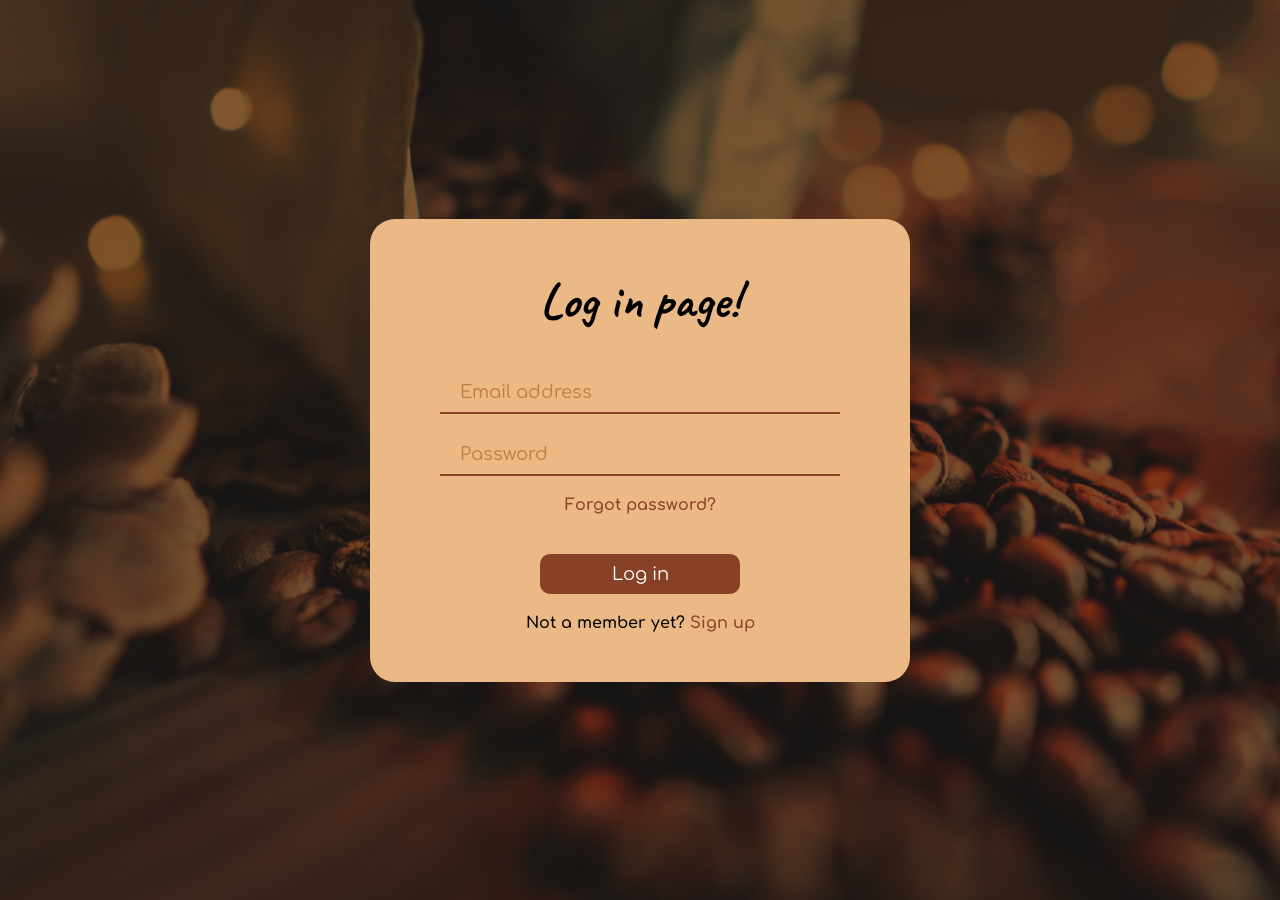
==== html/login.html @ 523de4c6 "Add login and signup pages" ====
<!DOCTYPE html>

<html lang="en">
  <head>
    <meta charset="UTF-8" name="viewport" content="width=device-width, initial-scale=1.0">
    <title>Log in</title>
    <link rel="stylesheet" href="../style/login.css">
    <link rel="preconnect" href="https://fonts.googleapis.com">
    <link rel="preconnect" href="https://fonts.gstatic.com" crossorigin>
    <link rel="stylesheet" href="https://fonts.googleapis.com/css2?family=Caveat:wght@400..700&family=Comfortaa:wght@300..700&display=swap">
  </head>

  <body id="login">
    <div class="container">
      <h1>Log in page!</h1>

      <div class="block">
        <input type="text" class="text" placeholder="Email address">

        <input type="password" class="text" placeholder="Password">

        <a class="link" href="#">Forgot password?</a>
      </div>

      <div class="block">
        <button onclick="location.href='index.html'">Log in</button>

        <span>
          <a>Not a member yet?</a>
          <a class="link" href="signup.html">Sign up</a>
        </span>
      </div>
    </div>
  </body>
</html>
---- style/login.css ----
* {
  font-family: "Comfortaa", sans-serif;
  margin: 0;
  padding: 0;
}

body {
  display: flex;
  align-items: center;
  background-image: url(../images/joe-milne-coffee-unsplash1.jpg);
  height: 100vh;
  background-size: cover;
  background-position: center;
}

.container {
  display: flex;
  flex-direction: column;
  align-items: center;
  justify-content: space-between;
  width: 500px;
  min-width: 500px;
  margin: 0 auto;
  padding: 50px 20px;
  background-color: #EAB985;
  border-radius: 25px;
  resize: vertical;
  gap: 40px;
}

.block {
  display: flex;
  flex-direction: column;
  align-items: center;
  justify-content: space-between;
  width: 500px;
  min-width: 500px;
  gap: 20px;
}

h1 {
  width: 80%;
  font-family: "Caveat", cursive;
  font-weight: 700;
  text-align: center;
  font-size: 50px;
}

input.text {
  width: 80%;
  height: 40px;
  font-size: 18px;
  border: none;
  border-bottom: 2px solid #864127;
  text-indent: 5%;
  background-color: transparent;
  color: #864127;
}

input.text::placeholder {
  color: #be7d47;
}

input.text:focus {
  outline: none !important;
}

button {
  width: 40%;
  height: 40px;
  font-size: 18px;
  border-radius: 10px;
  border-width: 0;
  background-color: #864127;
  color: white;
}

button:hover {
  background-color: #ffe4c4;
  color: #864127;
}

a {
  color: black;
  text-decoration: none;
  font-weight: 600;
}

a.link {
  color: #864127;
  text-decoration: none;
  font-weight: 600;
}

a.link:hover {
  color: #ffe4c4;
}
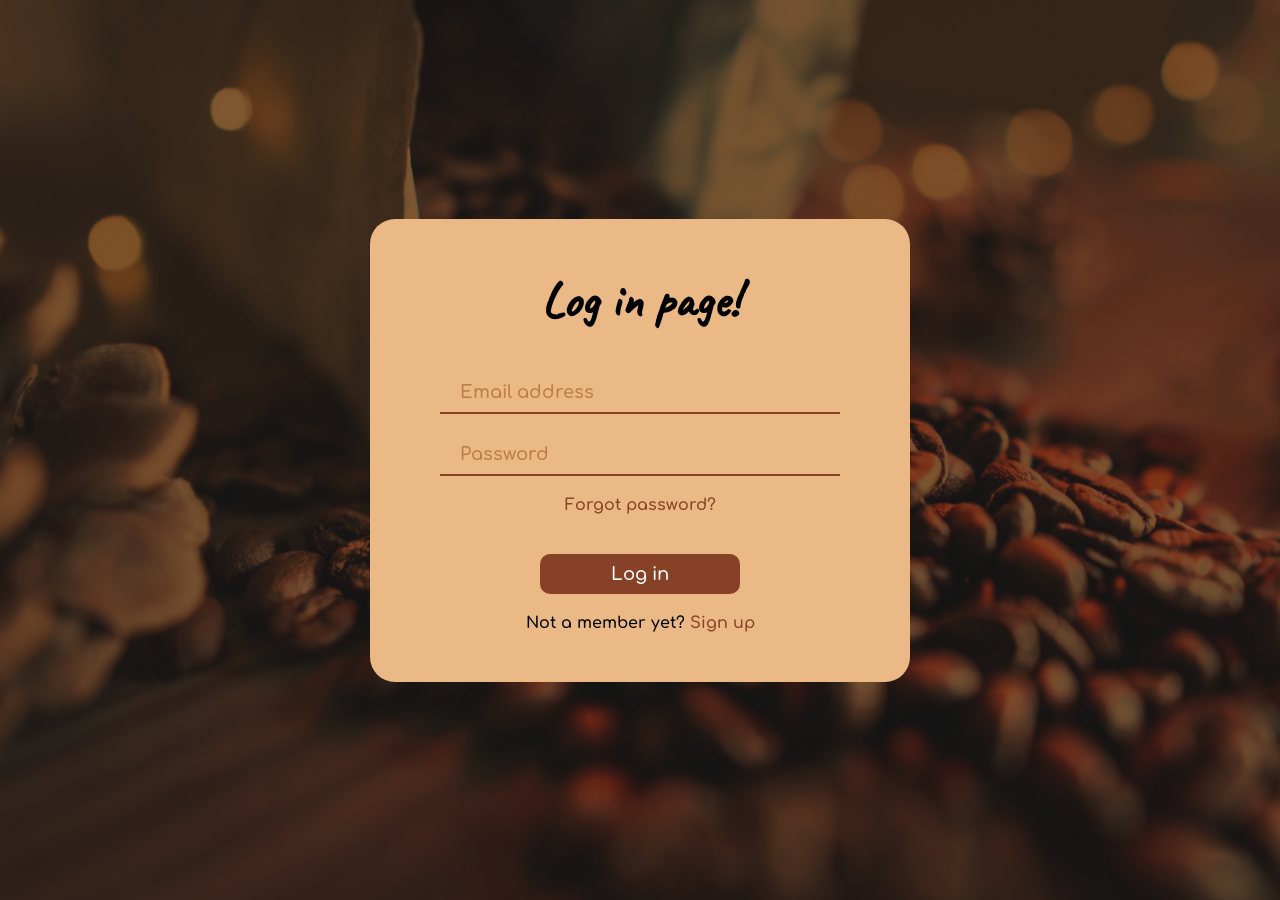
==== commit aaaca7a4: "Add local fonts + minor css fixes" ====
--- a/html/login.html
+++ b/html/login.html
@@ -5,9 +5,9 @@
     <meta charset="UTF-8" name="viewport" content="width=device-width, initial-scale=1.0">
     <title>Log in</title>
     <link rel="stylesheet" href="../style/login.css">
-    <link rel="preconnect" href="https://fonts.googleapis.com">
+    <!--link rel="preconnect" href="https://fonts.googleapis.com">
     <link rel="preconnect" href="https://fonts.gstatic.com" crossorigin>
-    <link rel="stylesheet" href="https://fonts.googleapis.com/css2?family=Caveat:wght@400..700&family=Comfortaa:wght@300..700&display=swap">
+    <link rel="stylesheet" href="https://fonts.googleapis.com/css2?family=Caveat:wght@400..700&family=Comfortaa:wght@300..700&display=swap"-->
   </head>
 
   <body id="login">
--- a/style/login.css
+++ b/style/login.css
@@ -1,3 +1,13 @@
+@font-face {
+  font-family: "Comfortaa";
+  src: url("../fonts/Comfortaa-VariableFont_wght.ttf") format("truetype");
+}
+
+@font-face {
+  font-family: "Caveat";
+  src: url("../fonts/Caveat-VariableFont_wght.ttf") format("truetype");
+}
+
 * {
   font-family: "Comfortaa", sans-serif;
   margin: 0;
@@ -19,12 +29,11 @@
   align-items: center;
   justify-content: space-between;
   width: 500px;
-  min-width: 500px;
+  min-width: 300px;
   margin: 0 auto;
   padding: 50px 20px;
   background-color: #EAB985;
   border-radius: 25px;
-  resize: vertical;
   gap: 40px;
 }
 
@@ -62,7 +71,7 @@
 }
 
 input.text:focus {
-  outline: none !important;
+  outline: none;
 }
 
 button {
